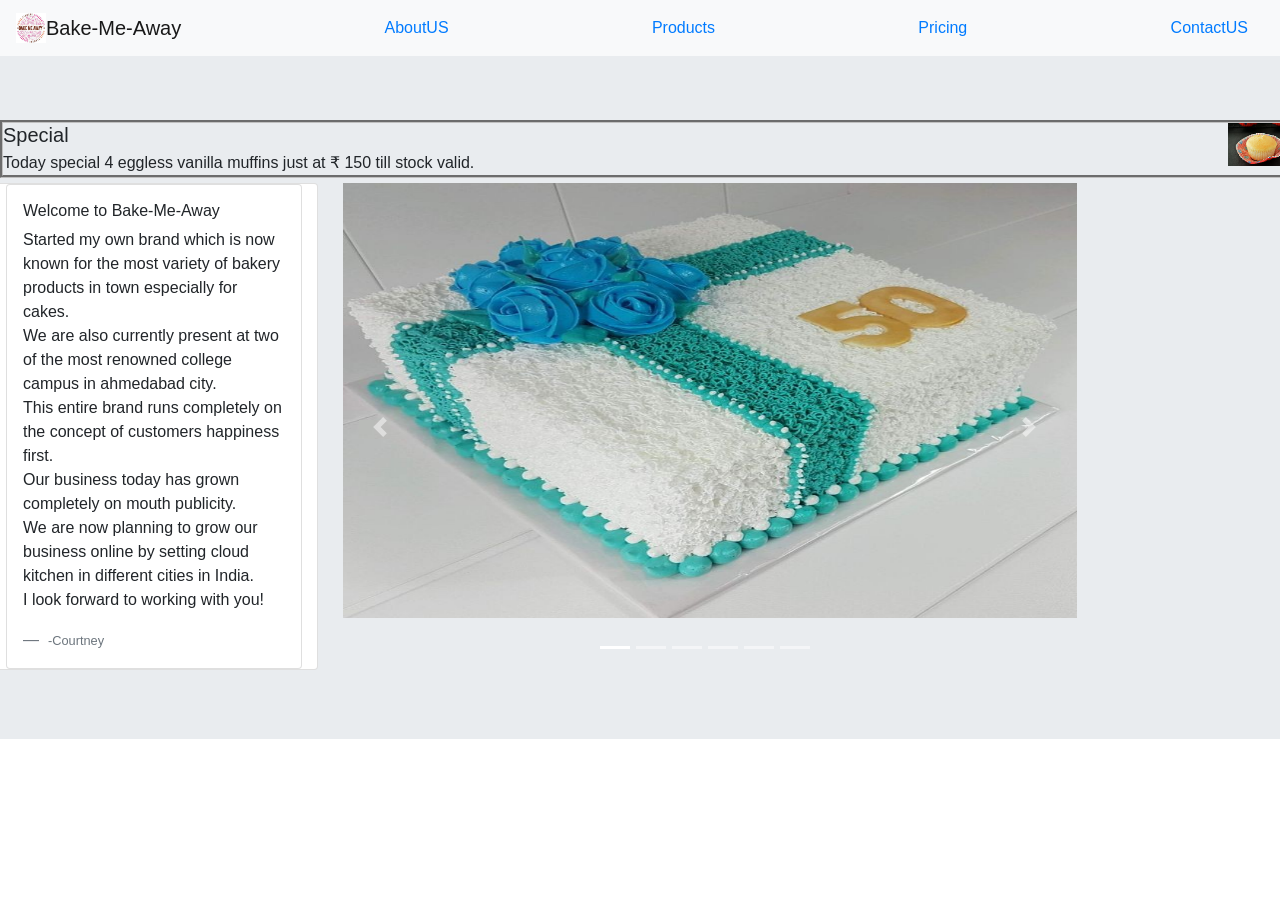
==== public_html/project work/sample.html @ bc4caf8b "2b sample test" ====
<!DOCTYPE html>
<html lang="en">
<head>
	<meta charset="UTF-8">
	<title>Bake Me Away </title>
	<link rel="stylesheet" href="./styles.css">
	<link rel="stylesheet" href="https://stackpath.bootstrapcdn.com/bootstrap/4.3.1/css/bootstrap.min.css" integrity="sha384-ggOyR0iXCbMQv3Xipma34MD+dH/1fQ784/j6cY/iJTQUOhcWr7x9JvoRxT2MZw1T" crossorigin="anonymous">

</head>
<body>
<!-- Tittle portion  -->

<div>
<nav class="navbar navbar-light bg-light">
	<a class="navbar-brand" href="#">
		<img src="main%20logo.jpg" width="30" height="30" class="d-inline-block align-top" alt="logo">Bake-Me-Away</a>
			<a class="nav-item nav-link active" href="#">AboutUS</a>
			<a class="nav-item nav-link" href="#">Products</a>
			<a class="nav-item nav-link" href="#">Pricing</a>
			<a class="nav-item nav-link" href="#">ContactUS</a>
</nav>
</div>

<!-- homepage -->
<div class="container-fluid jumbotron jumbotron-fluid">
	<div class="row">
	<!-- this open when click on logo this is home page -->
	<!-- this is current offer layout -->
	<div class="media" style=" margin-left:15px;border:3px; border-color: silver; border-style: groove">
		<div class="media-body">
			<h5 class="mt-0 mb-1">Special</h5>
			Today special 4 eggless vanilla muffins just at ₹ 150 till stock valid.
		</div>
		<img  src="best-eggless-vanilla-cupcakes.jpg" class="ml-3" alt="muffin" style=" align-content: end;width: 5%">
	</div>
	<!-- welcome note area with image section-->

	<div class="col-3 card text-left" style="height: max-content;width:270px; margin:5px 5px 5px ">
<div class="card p-3 text-left">
	<blockquote class="blockquote mb-0">
		<h6>Welcome to Bake-Me-Away</h6>
		<p style="font-size: medium; border-style: groove; border: 2px;border-color:silver;text-align: left">
			Started my own brand which is now known for the most variety of bakery products in town especially for cakes.<br>
			We are also currently present at two of the most renowned college campus in ahmedabad city.<br>
			This entire brand runs completely on the concept of customers happiness first. <br>
			Our business today has grown completely on mouth publicity. <br>
			We are now planning to grow our business online by setting cloud kitchen in different cities in India.<br>
			I look forward to working with you!
		</p>
		<footer class="blockquote-footer">
			<small class="text-muted">-Courtney</small>
		</footer>
	</blockquote>
	</div>
</div>
		<!--Carousel Wrapper-->
		<div id="carousel-example-1z" class="col-7 carousel slide carousel-fade" data-ride="carousel">

		<!--Indicators-->
		<ol class="carousel-indicators">
			<li data-target="#carousel-example-1z" data-slide-to="0" class="active"></li>
			<li data-target="#carousel-example-1z" data-slide-to="1"></li>
			<li data-target="#carousel-example-1z" data-slide-to="2"></li>
			<li data-target="#carousel-example-1z" data-slide-to="3"></li>
			<li data-target="#carousel-example-1z" data-slide-to="4"></li>
			<li data-target="#carousel-example-1z" data-slide-to="5"></li>



		</ol>
		<!--/.Indicators-->
		<!--Slides-->
		<div class="carousel-inner" role="listbox" style="margin:5px 5px 5px 5px">
			<div class="carousel-item active">
				<img class="d-block w-100" src="images/cake10.jpg" alt="First slide" height="435" width="445">
			</div>
			<div class="carousel-item">
				<img class="d-block w-100" src="images/cake8.jpg" alt="Second slide" height="435" width="445">
			</div>
			<div class="carousel-item">
				<img class="d-block w-100" src="images/cake9.jpg" alt="Third slide" height="435" width="445">
			</div>
			<div class="carousel-item">
				<img class="d-block w-100" src="images/cake4.jpg" alt="fourth slide" height="435" width="445">
			</div>
			<div class="carousel-item">
				<img class="d-block w-100" src="images/cake5.jpg" alt="fifth slide" height="435" width="445">
			</div>
			<div class="carousel-item">
				<img class="d-block w-100" src="images/cake7.jpg" alt="sixth slide" height="435" width="445">
			</div>

		</div>
		<!--/.Slides-->
		<!--Controls-->
		<a class="carousel-control-prev" href="#carousel-example-1z" role="button" data-slide="prev">
			<span class="carousel-control-prev-icon" aria-hidden="true"></span>
			<span class="sr-only">Previous</span>
		</a>
		<a class="carousel-control-next" href="#carousel-example-1z" role="button" data-slide="next">
			<span class="carousel-control-next-icon" aria-hidden="true"></span>
			<span class="sr-only">Next</span>
		</a>
		<!--/.Controls-->
	</div>
	<!--/.Carousel Wrapper-->
	</div>
</div>




<!-- Optional JavaScript -->
<!-- jQuery first, then Popper.js, then Bootstrap JS -->
<script src="https://code.jquery.com/jquery-3.3.1.slim.min.js" integrity="sha384-q8i/X+965DzO0rT7abK41JStQIAqVgRVzpbzo5smXKp4YfRvH+8abtTE1Pi6jizo" crossorigin="anonymous"></script>
<script src="https://cdnjs.cloudflare.com/ajax/libs/popper.js/1.14.7/umd/popper.min.js" integrity="sha384-UO2eT0CpHqdSJQ6hJty5KVphtPhzWj9WO1clHTMGa3JDZwrnQq4sF86dIHNDz0W1" crossorigin="anonymous"></script>
<script src="https://stackpath.bootstrapcdn.com/bootstrap/4.3.1/js/bootstrap.min.js" integrity="sha384-JjSmVgyd0p3pXB1rRibZUAYoIIy6OrQ6VrjIEaFf/nJGzIxFDsf4x0xIM+B07jRM" crossorigin="anonymous"></script>



</body>
</html>
---- public_html/project work/styles.css ----
body{
	background-color: lightpink;
}
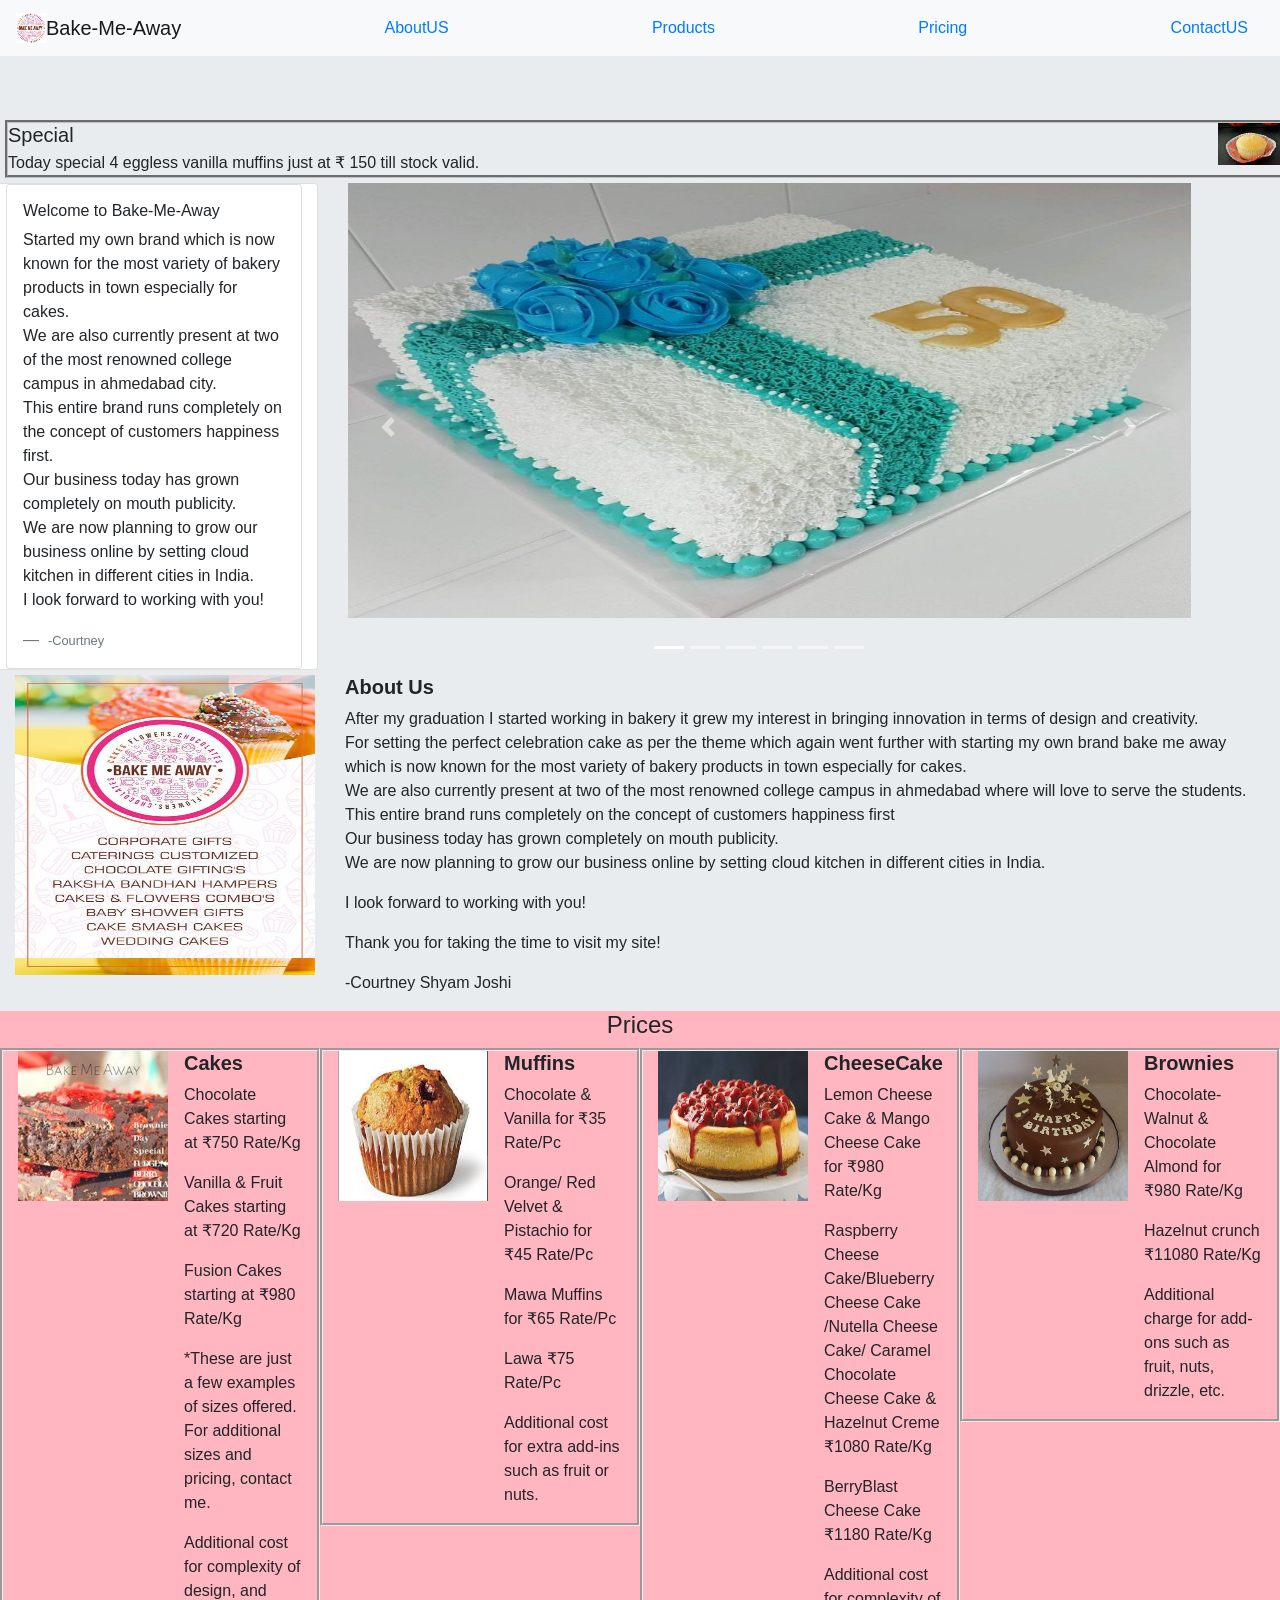
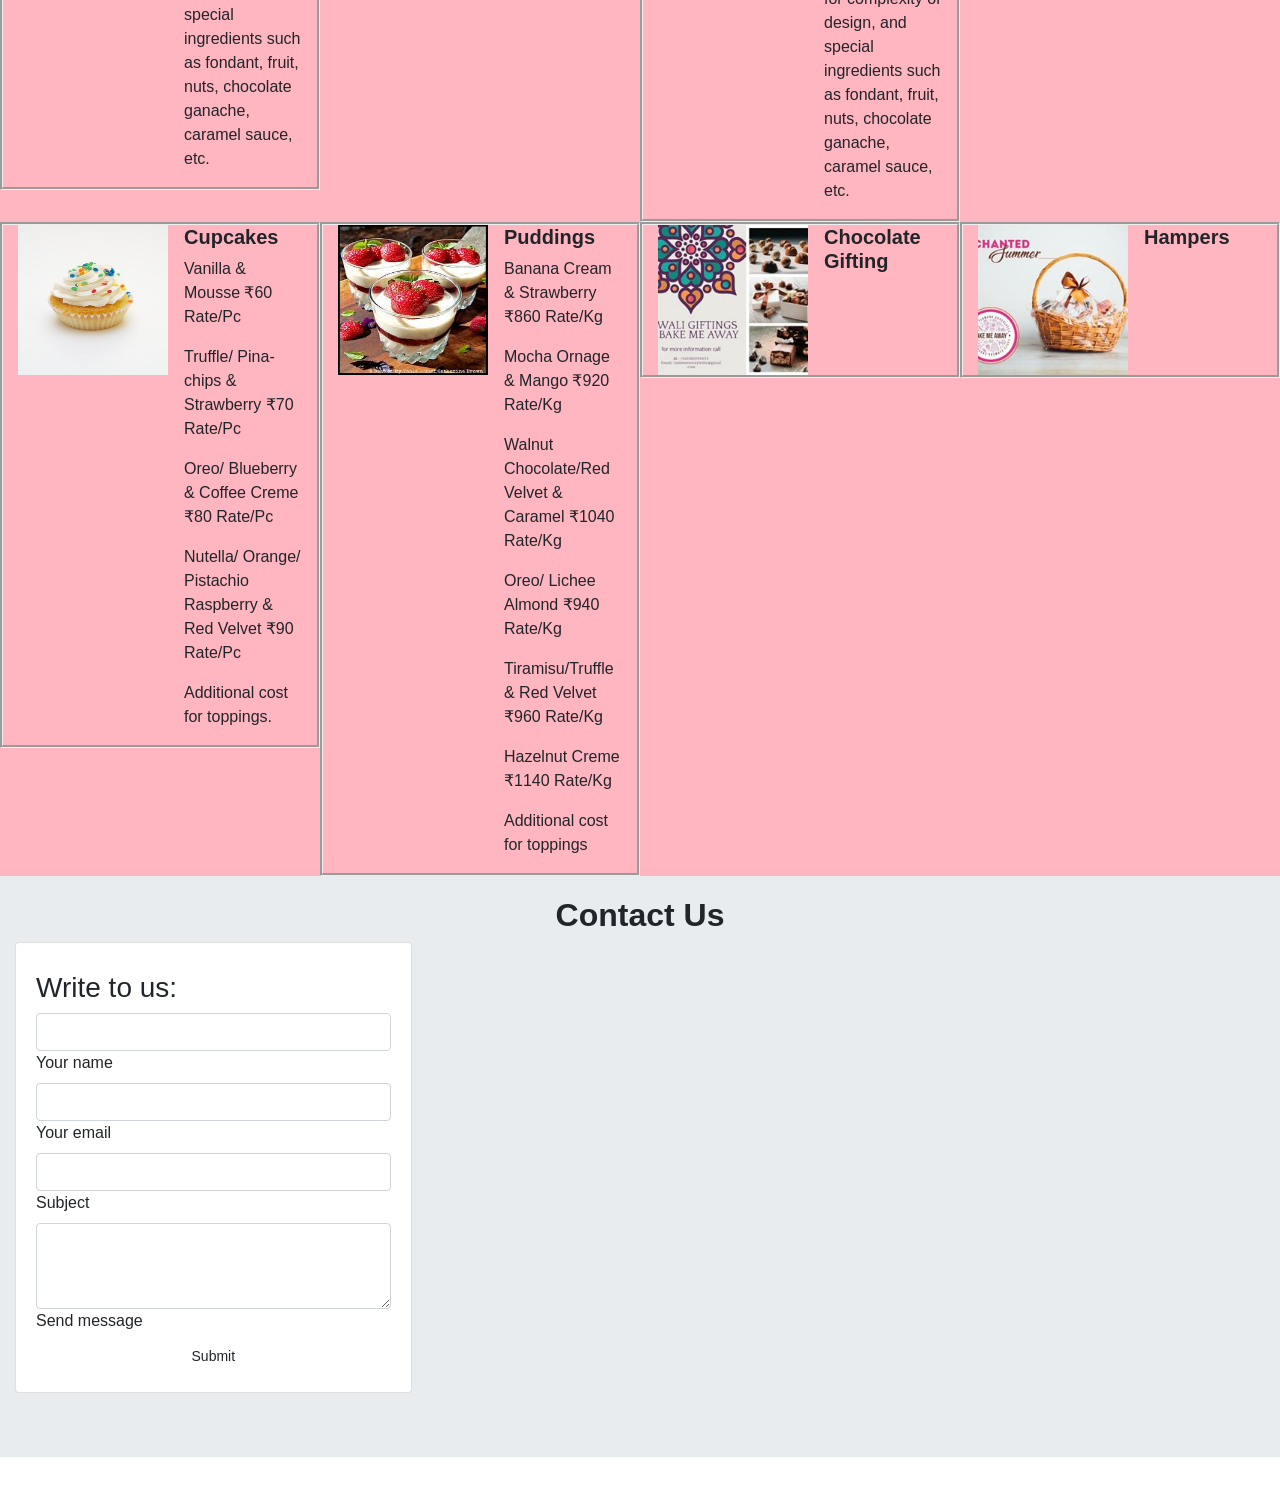
==== commit 36e645ce: "2b sample test" ====
--- a/public_html/project work/sample.html
+++ b/public_html/project work/sample.html
@@ -12,21 +12,21 @@
 
 <div>
 <nav class="navbar navbar-light bg-light">
-	<a class="navbar-brand" href="#">
+	<a class="navbar-brand" href="#home">
 		<img src="main%20logo.jpg" width="30" height="30" class="d-inline-block align-top" alt="logo">Bake-Me-Away</a>
-			<a class="nav-item nav-link active" href="#">AboutUS</a>
+			<a class="nav-item nav-link active" href="#about">AboutUS</a>
 			<a class="nav-item nav-link" href="#">Products</a>
-			<a class="nav-item nav-link" href="#">Pricing</a>
-			<a class="nav-item nav-link" href="#">ContactUS</a>
+			<a class="nav-item nav-link" href="#price">Pricing</a>
+			<a class="nav-item nav-link" href="#contact">ContactUS</a>
 </nav>
 </div>
 
 <!-- homepage -->
-<div class="container-fluid jumbotron jumbotron-fluid">
+<div class="container-fluid jumbotron jumbotron-fluid" id="home">
 	<div class="row">
 	<!-- this open when click on logo this is home page -->
 	<!-- this is current offer layout -->
-	<div class="media" style=" margin-left:15px;border:3px; border-color: silver; border-style: groove">
+	<div class="media" style="margin-left: 20px; margin-right:10px;border:3px; border-color: silver; border-style: groove">
 		<div class="media-body">
 			<h5 class="mt-0 mb-1">Special</h5>
 			Today special 4 eggless vanilla muffins just at ₹ 150 till stock valid.
@@ -54,8 +54,7 @@
 	</div>
 </div>
 		<!--Carousel Wrapper-->
-		<div id="carousel-example-1z" class="col-7 carousel slide carousel-fade" data-ride="carousel">
-
+		<div id="carousel-example-1z" class="col-8 carousel slide carousel-fade" data-ride="carousel">
 		<!--Indicators-->
 		<ol class="carousel-indicators">
 			<li data-target="#carousel-example-1z" data-slide-to="0" class="active"></li>
@@ -64,13 +63,10 @@
 			<li data-target="#carousel-example-1z" data-slide-to="3"></li>
 			<li data-target="#carousel-example-1z" data-slide-to="4"></li>
 			<li data-target="#carousel-example-1z" data-slide-to="5"></li>
-
-
-
 		</ol>
 		<!--/.Indicators-->
 		<!--Slides-->
-		<div class="carousel-inner" role="listbox" style="margin:5px 5px 5px 5px">
+		<div class="carousel-inner" role="listbox" style="margin:5px 20px 5px 10px">
 			<div class="carousel-item active">
 				<img class="d-block w-100" src="images/cake10.jpg" alt="First slide" height="435" width="445">
 			</div>
@@ -104,10 +100,193 @@
 		<!--/.Controls-->
 	</div>
 	<!--/.Carousel Wrapper-->
-	</div>
-</div>
-
-
+</div>
+
+<!--About US-->
+<div class="container-fluid" id="about">
+
+<div class="media" >
+	<img src="bake-me-away-ambawadi-ahmedabad-bakeries-kr8k5mjoha.jpg" height="300" width="300" alt="about us">
+	<div class="media-body" style="margin-left:30px">
+		<h5 class="mt-0 font-weight-bold">About Us</h5>
+	<p> After my graduation I started working in bakery it grew my interest in bringing innovation in terms of design and creativity.<br>
+		For setting the perfect celebration cake as per the theme which again went further with starting my own brand bake me away which is now known for the most variety of bakery products in town especially for cakes.<br>
+		We are also currently present at two of the most renowned college campus in ahmedabad where will love to serve the students.<br>
+		This entire brand runs completely on the concept of customers happiness first<br>
+		Our business today has grown completely on mouth publicity.<br>
+		We are now planning to grow our business online by setting cloud kitchen in different cities in India.<br>
+		<p>I look forward to working with you!</p>
+		<p>Thank you for taking the time to visit my site!<br></p>
+		<p>-Courtney Shyam Joshi</p>
+	</div>
+</div>
+</div>
+	<!--Product-->
+	<div class="container">
+		<div class="row">
+
+		</div>
+	</div>
+
+<!--Price-->
+<div class="container-fluid" style="background: lightpink" id="price">
+	<h4 style="text-align: center"> Prices</h4>
+	<div class="row">
+		<div class=" col-3 media" style="height: max-content; width: max-content; border-color: black ;border:3px; border-style: groove">
+			<img class="d-flex mr-3" src="images/47495907_481367439052235_6025041781379301376_n.jpg" height="150" width="150" alt="cake">
+			<div class="media-body" style="width: max-content">
+				<h5 class="mt-0 font-weight-bold">Cakes</h5>
+				<p>Chocolate Cakes starting at ₹750 Rate/Kg</p>
+				<p> Vanilla & Fruit Cakes starting at ₹720 Rate/Kg</p>
+				<p> Fusion Cakes starting at ₹980 Rate/Kg</p>
+				<p>*These are just a few examples of sizes offered. For additional sizes and pricing, contact me.</p>
+
+				<p>Additional cost for complexity of design, and special ingredients such as fondant, fruit, nuts, chocolate ganache, caramel sauce, etc.</p>
+			</div>
+		</div>
+
+			<div class=" col-3 media" style="height: max-content; width: max-content;border-color: black ;border:3px; border-style: groove">
+				<img class="d-flex mr-3" src="images/muffin.jpg" height="150" width="150" alt="muff">
+				<div class="media-body">
+					<h5 class="mt-0 font-weight-bold">Muffins</h5>
+					<p> Chocolate & Vanilla for ₹35 Rate/Pc</p>
+					<p> Orange/ Red Velvet & Pistachio for ₹45 Rate/Pc</p>
+					<p> Mawa Muffins for ₹65 Rate/Pc</p>
+					<p> Lawa ₹75 Rate/Pc</p>
+					<p>Additional cost for extra add-ins such as fruit or nuts.</p>
+				</div>
+			</div>
+
+				<div class=" col-3 media" style="height: max-content; width: max-content; border-color: black ;border:3px; border-style: groove">
+					<img class="d-flex mr-3" src="images/cheesecake.jpg" alt="" height="150" width="150">
+					<div class="media-body" style="width: max-content">
+						<h5 class="mt-0 font-weight-bold">CheeseCake</h5>
+						<p> Lemon Cheese Cake & Mango Cheese Cake for ₹980 Rate/Kg</p>
+						<p>Raspberry Cheese Cake/Blueberry Cheese Cake /Nutella Cheese Cake/ Caramel Chocolate Cheese Cake & Hazelnut Creme ₹1080 Rate/Kg</p>
+						<p>BerryBlast Cheese Cake ₹1180 Rate/Kg</p>
+						<p>Additional cost for complexity of design, and special ingredients such as fondant, fruit, nuts, chocolate ganache, caramel sauce, etc.</p>
+
+					</div>
+				</div>
+
+				<div class=" col-3 media" style="height: max-content; width: max-content; border-color: black ;border:3px; border-style: groove">
+					<img class="d-flex mr-3" src="images/IMG-20190730-WA0009.jpg" alt="brownie" height="150" width="150">
+					<div class="media-body" style="width: max-content">
+						<h5 class="mt-0 font-weight-bold">Brownies</h5>
+						<p> Chocolate-Walnut & Chocolate Almond for ₹980 Rate/Kg</p>
+						<p>Hazelnut crunch ₹11080 Rate/Kg</p>
+						<p>Additional charge for add-ons such as fruit, nuts, drizzle, etc.</p>
+					</div>
+				</div>
+
+				<div class=" col-3 media" style="height: max-content; width: max-content; border-color: black ;border:3px; border-style: groove">
+					<img class="d-flex mr-3" src="images/cupcake-2250355__340.jpg" alt="cupcake image" height="150" width="150">
+					<div class="media-body" style="width: max-content">
+						<h5 class="mt-0 font-weight-bold">Cupcakes</h5>
+						<p> Vanilla & Mousse ₹60 Rate/Pc</p>
+						<p>Truffle/ Pina-chips & Strawberry ₹70 Rate/Pc </p>
+						<p>Oreo/ Blueberry & Coffee Creme ₹80 Rate/Pc </p>
+						<p>Nutella/ Orange/ Pistachio Raspberry & Red Velvet ₹90 Rate/Pc </p>
+						<p>Additional cost for toppings.</p>
+					</div>
+				</div>
+
+				<div class=" col-3 media" style="height: max-content; width: max-content;  border-color: black ;border:3px; border-style: groove">
+					<img class="d-flex mr-3" src="images/pudding.jpg" alt="Pudd" height="150" width="150">
+					<div class="media-body" style="width: max-content">
+						<h5 class="mt-0 font-weight-bold">Puddings</h5>
+						<p> Banana Cream & Strawberry ₹860 Rate/Kg</p>
+						<p>Mocha Ornage & Mango ₹920 Rate/Kg </p>
+						<p>Walnut Chocolate/Red Velvet & Caramel ₹1040 Rate/Kg </p>
+						<p>Oreo/ Lichee Almond ₹940 Rate/Kg </p>
+						<p>Tiramisu/Truffle & Red Velvet ₹960 Rate/Kg </p>
+						<p> Hazelnut Creme ₹1140 Rate/Kg </p>
+
+						<p>Additional cost for toppings</p>
+					</div>
+				</div>
+		<div class=" col-3 media" style=" height: max-content; width: max-content;  border-color: black ;border:3px; border-style: groove">
+			<img class="d-flex mr-3" src="images/chocloate%20gifting.jpg" alt="giffting" height="150" width="150">
+			<div class="media-body" style="width: max-content">
+				<h5 class="mt-0 font-weight-bold">Chocolate Gifting</h5>
+			</div>
+		</div>
+		<div class=" col-3 media" style="height: max-content; width: max-content;  border-color: black ;border:3px; border-style: groove">
+			<img class="d-flex mr-3" src="images/56887019_550026532186325_5782243491975266304_n.jpg" alt="hamper" height="150" width="150">
+			<div class="media-body" style="width: max-content">
+				<h5 class="mt-0 font-weight-bold">Hampers</h5>
+			</div>
+		</div>
+
+		</div>
+	</div>
+<!--end of price-->
+<!--contact us-->
+<div class="container-fluid" id="contact" style="margin-top: 20px">
+<!-- Section: Contact v.1 -->
+<section class="contact us" >
+
+	<!-- Section heading -->
+	<h2 class="h1-responsive font-weight-bold text-center">Contact Us</h2>
+	<!-- Section description -->
+	<!-- Grid row -->
+	<div class="row">
+
+		<!-- Grid column -->
+		<div class="col-lg-4 mb-lg-0 mb-4">
+
+			<!-- Form with header -->
+			<div class="card">
+				<div class="card-body">
+					<!-- Header -->
+					<div class="form-header blue accent-1">
+						<h3 class="mt-2"><i class="fas fa-envelope"></i> Write to us:</h3>
+					</div>
+					<!-- Body -->
+					<div class="md-form">
+						<i class="fas fa-user prefix grey-text"></i>
+						<input type="text" id="form-name" class="form-control">
+						<label for="form-name">Your name</label>
+					</div>
+					<div class="md-form">
+						<i class="fas fa-envelope prefix grey-text"></i>
+						<input type="text" id="form-email" class="form-control">
+						<label for="form-email">Your email</label>
+					</div>
+					<div class="md-form">
+						<i class="fas fa-tag prefix grey-text"></i>
+						<input type="text" id="form-Subject" class="form-control">
+						<label for="form-Subject">Subject</label>
+					</div>
+					<div class="md-form">
+						<i class="fas fa-pencil-alt prefix grey-text"></i>
+						<textarea id="form-text" class="form-control md-textarea" rows="3"></textarea>
+						<label for="form-text">Send message</label>
+					</div>
+					<div class="text-center">
+						<button class="btn pink-gradient btn-sm">Submit</button>
+					</div>
+				</div>
+			</div>
+			<!-- Form with header -->
+
+		</div>
+		<!-- Grid column -->
+
+		<!-- Grid column -->
+		<div class="col-lg-3">
+
+			<!--Google map-->
+			<div id="map-container-section" class="z-depth-1-half map-container-section mb-4" style="height: 400px">
+				<iframe src="https://maps.google.com/maps?q=Manhatan&t=&z=15&ie=UTF8&iwloc=&output=embed" frameborder="0"
+						  style="border:0" allowfullscreen></iframe>
+			</div>
+				</div>
+	</div>
+</section>
+</div>
+</div>
+<!-- Section: Contact v.1 -->
 
 
 <!-- Optional JavaScript -->
@@ -116,7 +295,5 @@
 <script src="https://cdnjs.cloudflare.com/ajax/libs/popper.js/1.14.7/umd/popper.min.js" integrity="sha384-UO2eT0CpHqdSJQ6hJty5KVphtPhzWj9WO1clHTMGa3JDZwrnQq4sF86dIHNDz0W1" crossorigin="anonymous"></script>
 <script src="https://stackpath.bootstrapcdn.com/bootstrap/4.3.1/js/bootstrap.min.js" integrity="sha384-JjSmVgyd0p3pXB1rRibZUAYoIIy6OrQ6VrjIEaFf/nJGzIxFDsf4x0xIM+B07jRM" crossorigin="anonymous"></script>
 
-
-
 </body>
 </html>
--- a/public_html/project work/styles.css
+++ b/public_html/project work/styles.css
@@ -1,3 +1,16 @@
 body{
 	background-color: lightpink;
+}
+.map-container-section {
+	overflow:hidden;
+	padding-bottom:56.25%;
+	position:relative;
+	height:0;
+}
+.map-container-section iframe {
+	left:0;
+	top:0;
+	height:100%;
+	width:100%;
+	position:absolute;
 }
